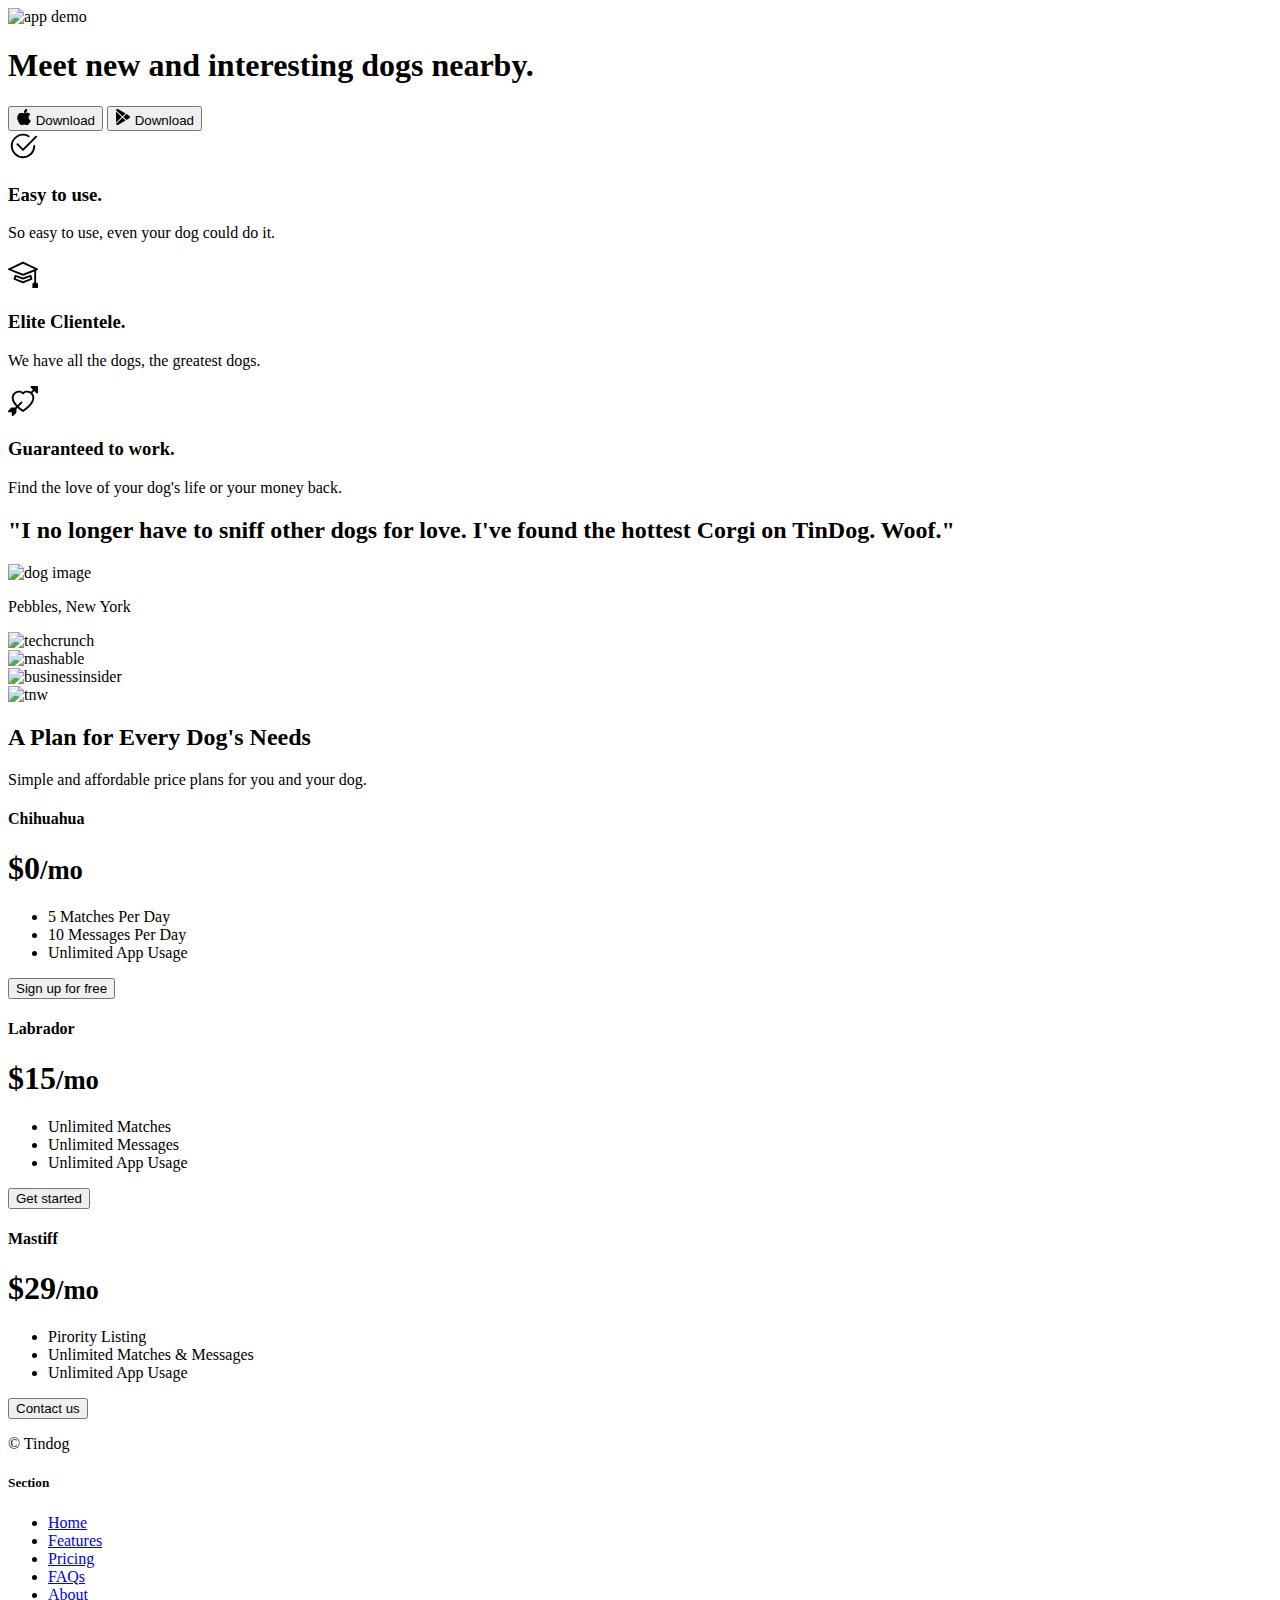
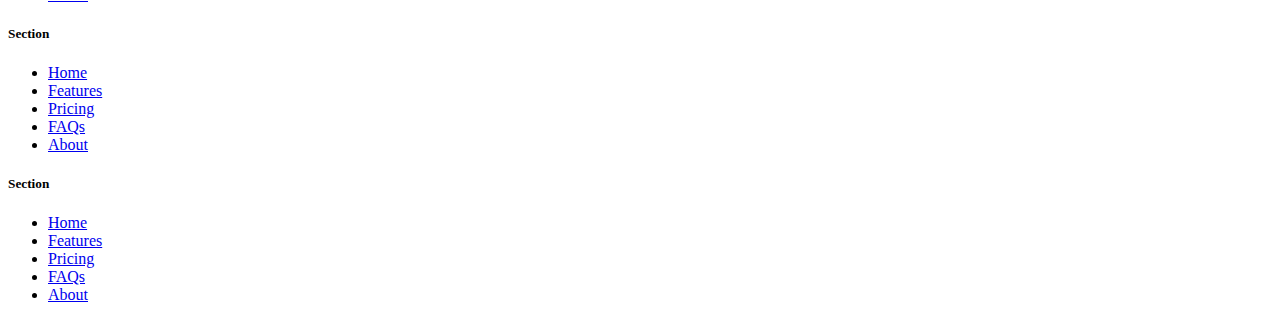
==== Tindog Project/index.html @ 4e13aee2 "Add files via upload" ====
<!DOCTYPE html>
<html lang="en">

<head>
  <meta charset="UTF-8">
  <meta name="viewport" content="width=device-width, initial-scale=1.0">
  <title>TinDog</title>
  <link href="https://cdn.jsdelivr.net/npm/bootstrap@5.3.2/dist/css/bootstrap.min.css" rel="stylesheet" integrity="sha384-T3c6CoIi6uLrA9TneNEoa7RxnatzjcDSCmG1MXxSR1GAsXEV/Dwwykc2MPK8M2HN" crossorigin="anonymous">
  <link rel="stylesheet" href="./css/style.css">
  
</head>

<body>

  <!-- Title -->
  <section id="title" class="gradient-background">
    <div class="container col-xxl-8 px-4 pt-5">
      <div class="row flex-lg-row-reverse align-items-center g-5 pt-5">
        <div class="col-10 col-sm-8 col-lg-6">
          <img src="./images/iphone.png" class="d-block mx-lg-auto img-fluid" alt="app demo" height="200"
            loading="lazy">
        </div>
        <div class="col-lg-6">
          <h1 class="display-5 fw-bold text-body-emphasis lh-1 mb-3">Meet new and interesting dogs nearby.</h1>

          <div class="d-grid gap-2 d-md-flex justify-content-md-start">
            <button type="button" class="btn btn-light btn-lg px-4 me-md-2"><svg xmlns="http://www.w3.org/2000/svg"
                width="16" height="16" fill="currentColor" class="bi bi-apple mb-1" viewBox="0 0 16 16">
                <path
                  d="M11.182.008C11.148-.03 9.923.023 8.857 1.18c-1.066 1.156-.902 2.482-.878 2.516.024.034 1.52.087 2.475-1.258.955-1.345.762-2.391.728-2.43Zm3.314 11.733c-.048-.096-2.325-1.234-2.113-3.422.212-2.189 1.675-2.789 1.698-2.854.023-.065-.597-.79-1.254-1.157a3.692 3.692 0 0 0-1.563-.434c-.108-.003-.483-.095-1.254.116-.508.139-1.653.589-1.968.607-.316.018-1.256-.522-2.267-.665-.647-.125-1.333.131-1.824.328-.49.196-1.422.754-2.074 2.237-.652 1.482-.311 3.83-.067 4.56.244.729.625 1.924 1.273 2.796.576.984 1.34 1.667 1.659 1.899.319.232 1.219.386 1.843.067.502-.308 1.408-.485 1.766-.472.357.013 1.061.154 1.782.539.571.197 1.111.115 1.652-.105.541-.221 1.324-1.059 2.238-2.758.347-.79.505-1.217.473-1.282Z" />
                <path
                  d="M11.182.008C11.148-.03 9.923.023 8.857 1.18c-1.066 1.156-.902 2.482-.878 2.516.024.034 1.52.087 2.475-1.258.955-1.345.762-2.391.728-2.43Zm3.314 11.733c-.048-.096-2.325-1.234-2.113-3.422.212-2.189 1.675-2.789 1.698-2.854.023-.065-.597-.79-1.254-1.157a3.692 3.692 0 0 0-1.563-.434c-.108-.003-.483-.095-1.254.116-.508.139-1.653.589-1.968.607-.316.018-1.256-.522-2.267-.665-.647-.125-1.333.131-1.824.328-.49.196-1.422.754-2.074 2.237-.652 1.482-.311 3.83-.067 4.56.244.729.625 1.924 1.273 2.796.576.984 1.34 1.667 1.659 1.899.319.232 1.219.386 1.843.067.502-.308 1.408-.485 1.766-.472.357.013 1.061.154 1.782.539.571.197 1.111.115 1.652-.105.541-.221 1.324-1.059 2.238-2.758.347-.79.505-1.217.473-1.282Z" />
              </svg> Download</button>
            <button type="button" class="btn btn-outline-light btn-lg px-4"><svg xmlns="http://www.w3.org/2000/svg"
                width="16" height="16" fill="currentColor" class="bi bi-google-play mb-1" viewBox="0 0 16 16">
                <path
                  d="M14.222 9.374c1.037-.61 1.037-2.137 0-2.748L11.528 5.04 8.32 8l3.207 2.96 2.694-1.586Zm-3.595 2.116L7.583 8.68 1.03 14.73c.201 1.029 1.36 1.61 2.303 1.055l7.294-4.295ZM1 13.396V2.603L6.846 8 1 13.396ZM1.03 1.27l6.553 6.05 3.044-2.81L3.333.215C2.39-.341 1.231.24 1.03 1.27Z" />
              </svg> Download</button>
          </div>
        </div>
      </div>
    </div>
  </section>
  <!-- Features -->
  <div class="container">
  <section id="features mt-5">
      <div class="row g-4 py-5 row-cols-1 row-cols-lg-3">
        <div class="col d-flex align-items-start">
          <div class="icon-square text-body-emphasis bg-body-secondary d-inline-flex align-items-center justify-content-center fs-4 flex-shrink-0 me-3">
            <svg xmlns="http://www.w3.org/2000/svg" height="30" fill="currentColor" class="bi bi-check2-circle"
            viewBox="0 0 16 16">
<path
              d="M2.5 8a5.5 5.5 0 0 1 8.25-4.764.5.5 0 0 0 .5-.866A6.5 6.5 0 1 0 14.5 8a.5.5 0 0 0-1 0 5.5 5.5 0 1 1-11 0z" />
<path
              d="M15.354 3.354a.5.5 0 0 0-.708-.708L8 9.293 5.354 6.646a.5.5 0 1 0-.708.708l3 3a.5.5 0 0 0 .708 0l7-7z" />
</svg>          
</div>
          <div>
            <h3 class="fs-2 text-body-emphasis">Easy to use.
            </h3>
            <p>So easy to use, even your dog could do it.</p>
          </div>
        </div>
        <div class="col d-flex align-items-start">
          <div class="icon-square text-body-emphasis bg-body-secondary d-inline-flex align-items-center justify-content-center fs-4 flex-shrink-0 me-3">
            <svg xmlns="http://www.w3.org/2000/svg" height="30" fill="currentColor" class="bi bi-mortarboard" viewBox="0 0 16 16">
              <path d="M8.211 2.047a.5.5 0 0 0-.422 0l-7.5 3.5a.5.5 0 0 0 .025.917l7.5 3a.5.5 0 0 0 .372 0L14 7.14V13a1 1 0 0 0-1 1v2h3v-2a1 1 0 0 0-1-1V6.739l.686-.275a.5.5 0 0 0 .025-.917l-7.5-3.5ZM8 8.46 1.758 5.965 8 3.052l6.242 2.913L8 8.46Z"/>
              <path d="M4.176 9.032a.5.5 0 0 0-.656.327l-.5 1.7a.5.5 0 0 0 .294.605l4.5 1.8a.5.5 0 0 0 .372 0l4.5-1.8a.5.5 0 0 0 .294-.605l-.5-1.7a.5.5 0 0 0-.656-.327L8 10.466 4.176 9.032Zm-.068 1.873.22-.748 3.496 1.311a.5.5 0 0 0 .352 0l3.496-1.311.22.748L8 12.46l-3.892-1.556Z"/>
              </svg>
          </div>
          <div>
            <h3 class="fs-2 text-body-emphasis">Elite Clientele.</h3>
            <p>We have all the dogs, the greatest dogs.
            </p>
          </div>
        </div>
        <div class="col d-flex align-items-start">
          <div class="icon-square text-body-emphasis bg-body-secondary d-inline-flex align-items-center justify-content-center fs-4 flex-shrink-0 me-3">
            <svg xmlns="http://www.w3.org/2000/svg" height="30" fill="currentColor" class="bi bi-arrow-through-heart"
            viewBox="0 0 16 16">
<path fill-rule="evenodd"
              d="M2.854 15.854A.5.5 0 0 1 2 15.5V14H.5a.5.5 0 0 1-.354-.854l1.5-1.5A.5.5 0 0 1 2 11.5h1.793l.53-.53c-.771-.802-1.328-1.58-1.704-2.32-.798-1.575-.775-2.996-.213-4.092C3.426 2.565 6.18 1.809 8 3.233c1.25-.98 2.944-.928 4.212-.152L13.292 2 12.147.854A.5.5 0 0 1 12.5 0h3a.5.5 0 0 1 .5.5v3a.5.5 0 0 1-.854.354L14 2.707l-1.006 1.006c.236.248.44.531.6.845.562 1.096.585 2.517-.213 4.092-.793 1.563-2.395 3.288-5.105 5.08L8 13.912l-.276-.182a21.86 21.86 0 0 1-2.685-2.062l-.539.54V14a.5.5 0 0 1-.146.354l-1.5 1.5Zm2.893-4.894A20.419 20.419 0 0 0 8 12.71c2.456-1.666 3.827-3.207 4.489-4.512.679-1.34.607-2.42.215-3.185-.817-1.595-3.087-2.054-4.346-.761L8 4.62l-.358-.368c-1.259-1.293-3.53-.834-4.346.761-.392.766-.464 1.845.215 3.185.323.636.815 1.33 1.519 2.065l1.866-1.867a.5.5 0 1 1 .708.708L5.747 10.96Z" />
</svg>          </div>
          <div>
            <h3 class="fs-2 text-body-emphasis">Guaranteed to work.</h3>
            <p>Find the love of your dog's life or your money back.</p>
          </div>
        </div>
      </div>
    </div>
  </div>

  </section>
  <!-- Testimonial -->
  <section id="testimonial">
    <div class="my-5">
  <div class="p-5 text-center bg-body-tertiary">
    <div class="container py-5">
      <h2 class="text-body-emphasis">"I no longer have to sniff other dogs for love. I've found the hottest Corgi on TinDog. Woof."</h2>
      <img src="./images/dog-img.jpg" alt="dog image" class="profile-img mt-5" />
      <p class="col-lg-8 mx-auto lead mt-2">
        Pebbles, New York
      </p>
    </div>
    <div class="container">
      <div class="row">
        <div class="col-lg-3 col-sm-12">
          <img src="./images/techcrunch.png" alt="techcrunch" height="30">
        </div>
        <div class="col-lg-3 col-sm-12">
          <img src="./images/mashable.png" alt="mashable" height="30">
        </div>
        <div class="col-lg-3 col-sm-12">
          <img src="./images/bizinsider.png" alt="businessinsider" height="30">
        </div>
        <div class="col-lg-3 col-sm-12">
          <img src="./images/tnw.png" alt="tnw" height="30">
        </div>
      </div>
    </div>
  </div>
</div>

  </section>
  <!-- Pricing -->
  <section id="pricing">
    <div class="container">
      <div class="pricing-header p-3 pb-md-4 mx-auto text-center">
        <h2 class="display-4 fw-normal text-body-emphasis">A Plan for Every Dog's Needs</h2>
        <p class="fs-5 text-body-secondary">Simple and affordable price plans for you and your dog.</p>
      </div>
      <div class="row row-cols-1 row-cols-md-3 mb-3 text-center">
        <div class="col">
          <div class="card mb-4 rounded-3 shadow-sm">
            <div class="card-header py-3">
              <h4 class="my-0 fw-normal">Chihuahua</h4>
            </div>
            <div class="card-body">
              <h1 class="card-title pricing-card-title">$0<small class="text-body-secondary fw-light">/mo</small></h1>
              <ul class="list-unstyled mt-3 mb-4">
                <li>5 Matches Per Day</li>
                <li>10 Messages Per Day</li>
                <li>Unlimited App Usage</li>
              </ul>
              <button type="button" class="w-100 btn btn-lg btn-outline-dark">Sign up for free</button>
            </div>
          </div>
        </div>
        <div class="col">
          <div class="card mb-4 rounded-3 shadow-sm">
            <div class="card-header py-3">
              <h4 class="my-0 fw-normal">Labrador</h4>
            </div>
            <div class="card-body">
              <h1 class="card-title pricing-card-title">$15<small class="text-body-secondary fw-light">/mo</small></h1>
              <ul class="list-unstyled mt-3 mb-4">
                <li>Unlimited Matches</li>
                <li>Unlimited Messages</li>
                <li>Unlimited App Usage</li>
              </ul>
              <button type="button" class="w-100 btn btn-lg btn-dark">Get started</button>
            </div>
          </div>
        </div>
        <div class="col">
          <div class="card mb-4 rounded-3 shadow-sm border-dark">
            <div class="card-header py-3 text-bg-dark border-dark">
              <h4 class="my-0 fw-normal">Mastiff</h4>
            </div>
            <div class="card-body">
              <h1 class="card-title pricing-card-title">$29<small class="text-body-secondary fw-light">/mo</small></h1>
              <ul class="list-unstyled mt-3 mb-4">
                <li>Pirority Listing</li>
                <li>Unlimited Matches & Messages</li>
                <li>Unlimited App Usage</li>
              </ul>
              <button type="button" class="w-100 btn btn-lg btn-dark">Contact us</button>
            </div>
          </div>
        </div>
      </div>
    </div>

  </section>
  <!-- Footer -->
  <section id="footer" class="gradient-background">
  <div class="container">
    <footer class="row row-cols-1 row-cols-sm-2 row-cols-md-5 py-5 mt-5 border-top">
      <div class="col mb-3">
        <a href="/" class="d-flex align-items-center mb-3 link-body-emphasis text-decoration-none">
        </a>
        <p class="text-body-secondary">© Tindog</p>
      </div>
  
      <div class="col mb-3">
  
      </div>
  
      <div class="col mb-3">
        <h5>Section</h5>
        <ul class="nav flex-column">
          <li class="nav-item mb-2"><a href="#" class="nav-link p-0 text-body-secondary">Home</a></li>
          <li class="nav-item mb-2"><a href="#" class="nav-link p-0 text-body-secondary">Features</a></li>
          <li class="nav-item mb-2"><a href="#" class="nav-link p-0 text-body-secondary">Pricing</a></li>
          <li class="nav-item mb-2"><a href="#" class="nav-link p-0 text-body-secondary">FAQs</a></li>
          <li class="nav-item mb-2"><a href="#" class="nav-link p-0 text-body-secondary">About</a></li>
        </ul>
      </div>
  
      <div class="col mb-3">
        <h5>Section</h5>
        <ul class="nav flex-column">
          <li class="nav-item mb-2"><a href="#" class="nav-link p-0 text-body-secondary">Home</a></li>
          <li class="nav-item mb-2"><a href="#" class="nav-link p-0 text-body-secondary">Features</a></li>
          <li class="nav-item mb-2"><a href="#" class="nav-link p-0 text-body-secondary">Pricing</a></li>
          <li class="nav-item mb-2"><a href="#" class="nav-link p-0 text-body-secondary">FAQs</a></li>
          <li class="nav-item mb-2"><a href="#" class="nav-link p-0 text-body-secondary">About</a></li>
        </ul>
      </div>
  
      <div class="col mb-3">
        <h5>Section</h5>
        <ul class="nav flex-column">
          <li class="nav-item mb-2"><a href="#" class="nav-link p-0 text-body-secondary">Home</a></li>
          <li class="nav-item mb-2"><a href="#" class="nav-link p-0 text-body-secondary">Features</a></li>
          <li class="nav-item mb-2"><a href="#" class="nav-link p-0 text-body-secondary">Pricing</a></li>
          <li class="nav-item mb-2"><a href="#" class="nav-link p-0 text-body-secondary">FAQs</a></li>
          <li class="nav-item mb-2"><a href="#" class="nav-link p-0 text-body-secondary">About</a></li>
        </ul>
      </div>
    </footer>
  </div>

  </section>
</body>

</html>
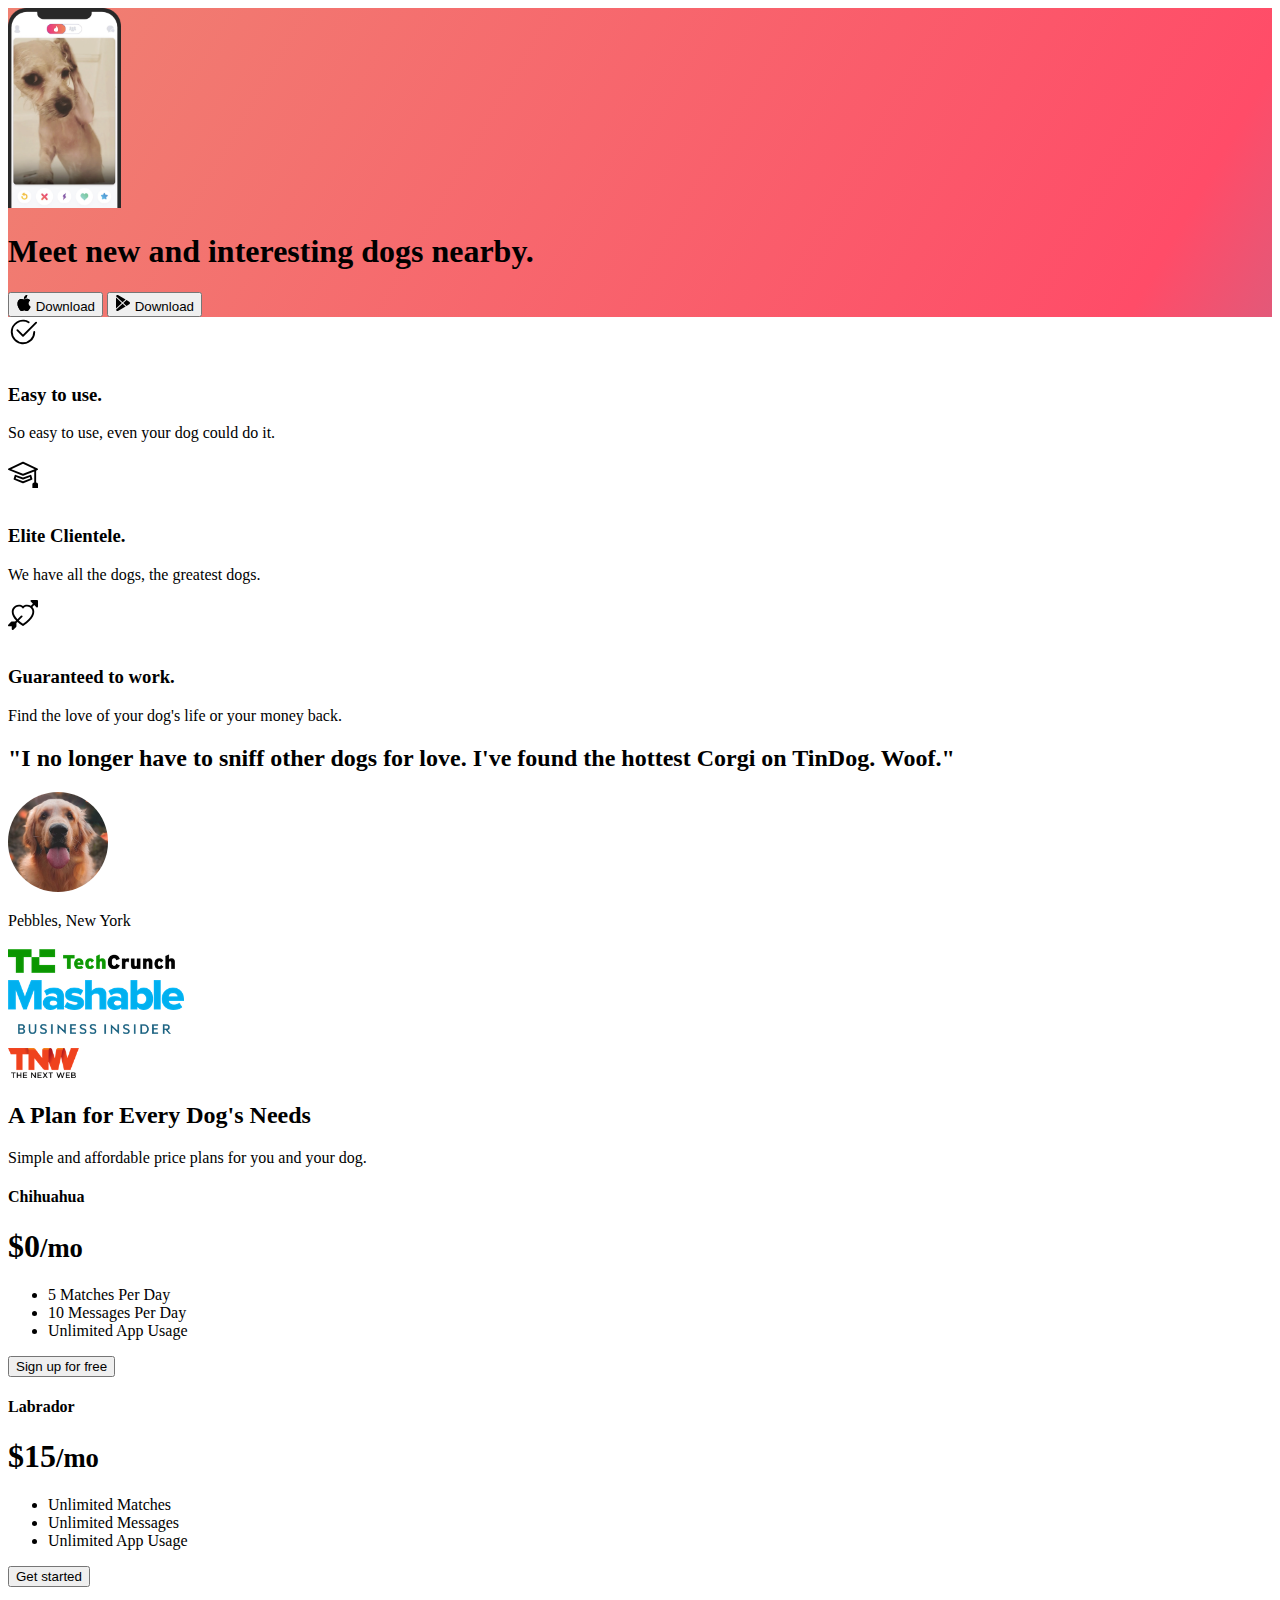
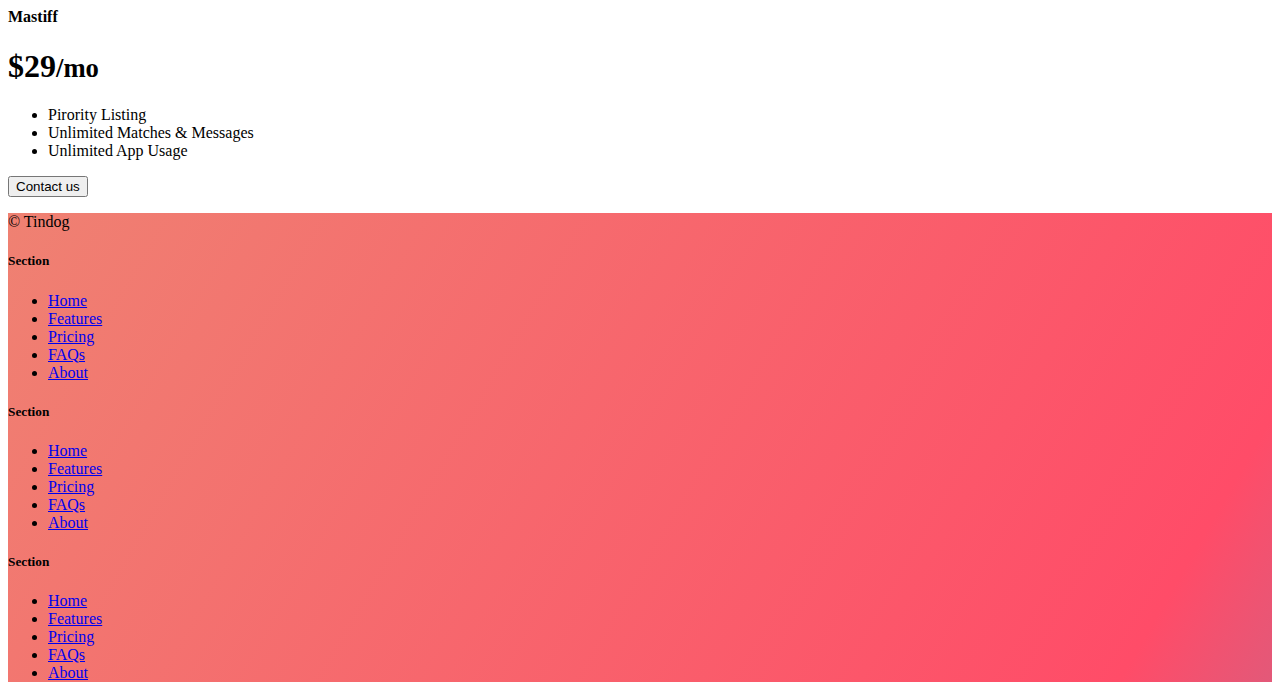
==== commit 9d7c6137: "Update index.html" ====
--- a/Tindog Project/index.html
+++ b/Tindog Project/index.html
@@ -6,7 +6,7 @@
   <meta name="viewport" content="width=device-width, initial-scale=1.0">
   <title>TinDog</title>
   <link href="https://cdn.jsdelivr.net/npm/bootstrap@5.3.2/dist/css/bootstrap.min.css" rel="stylesheet" integrity="sha384-T3c6CoIi6uLrA9TneNEoa7RxnatzjcDSCmG1MXxSR1GAsXEV/Dwwykc2MPK8M2HN" crossorigin="anonymous">
-  <link rel="stylesheet" href="./css/style.css">
+  <link rel="stylesheet" href="./style.css">
   
 </head>
 
@@ -234,4 +234,4 @@
   </section>
 </body>
 
-</html>+</html>
--- a/Tindog Project/style.css
+++ b/Tindog Project/style.css
@@ -0,0 +1,28 @@
+.gradient-background {
+  background: linear-gradient(300deg, #00bfff, #ff4c68, #ef8172);
+  background-size: 180% 180%;
+  animation: gradient-animation 18s ease infinite;
+}
+
+@keyframes gradient-animation {
+  0% {
+    background-position: 0% 50%;
+  }
+  50% {
+    background-position: 100% 50%;
+  }
+  100% {
+    background-position: 0% 50%;
+  }
+}
+
+.icon-square {
+  width: 3rem;
+  height: 3rem;
+  border-radius: 0.75rem;
+}
+
+.profile-img {
+  height: 100px;
+  border-radius: 50%;
+}
